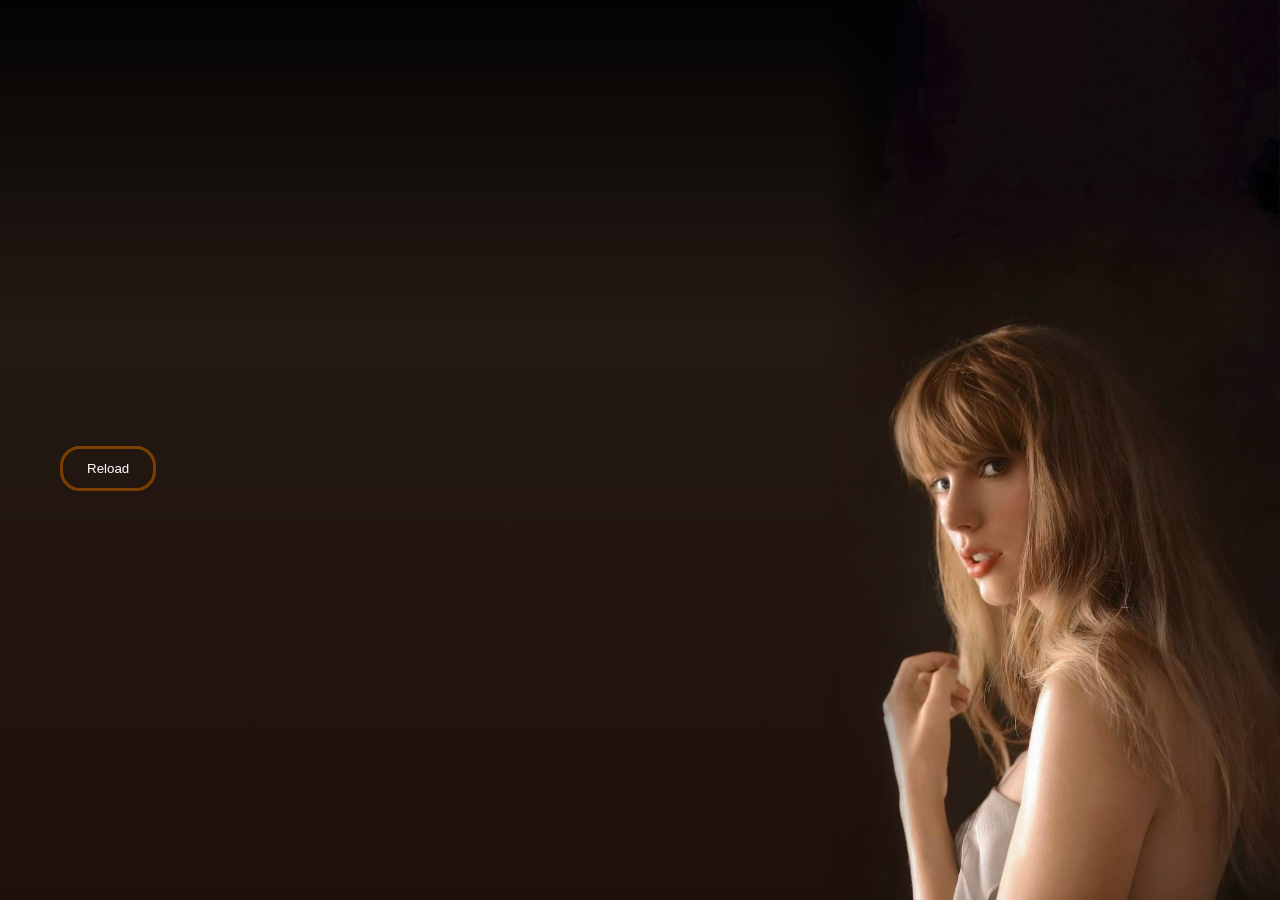
==== Projeto Taylor Swift - Coding/saida.html @ d4f07864 "Add files via upload" ====
<!DOCTYPE html>
<html lang="pt-br">
<head>
<meta charset="UTF-8">
<meta name="viewport" content="width=device-width, initial-scale=1.0">
<title>Taylor Swift - Música Aleatória</title>
<link rel="stylesheet" href="style.css">
</head>

<body>

<div>

    <!-- Onde a música será exibida -->
    <div id="musica"></div>

     <br><br>
    <button onclick="getMusica()">Reload</button>

</div>

<div class="img">
    <img src="img/banner.jpeg" alt="Taylor Swift">
</div>

<script src="script.js"></script>
</body>
</html>
---- Projeto Taylor Swift - Coding/style.css ----
body{
        margin: 0;
        padding-left: 60px;
        font-family: "Times New Roman", Times, serif;
        background: linear-gradient(to bottom, #030303 0%, #241913 36%, #1F100A 100%);
        display: flex;
        align-items: center;
        height: 100vh;
        position: relative;
        z-index: 2;
    }

    h1, h2, h3, p{
        color: white;
    }
    h1{
        font-size: 48px;
    }

    h2{
        font-size: 36px;
    }
    h3{
        font-size: 24px;
    }

    p{
        font-size: 18px;
        max-width: 600px;
    }

    .img{
        position: absolute;
        top: 0;
        right: 0;
        bottom: 0;
    }

    .img img{
        height: 100%;
        display: block;
        -webkit-mask-image: linear-gradient(to left, black 80%, transparent);
        mask-image: linear-gradient(to left, black 80%, transparent);
    }

    button{
        border-radius: 20px;
        padding: 12px 24px;
        background-color: transparent;
        border: 3px solid #7B3F00;
        color: white;
        cursor: pointer;
    }

    button:hover{
        background-color: #7B3F00;
    }

    #musica img{
        margin-top: 10px;
        border-radius: 10px;
    }


    @media (max-width: 1024px){

    body{
        padding-left: 40px;
    }

    h1{
        font-size: 40px;
    }

    h2{
        font-size: 30px;
    }

    p{
        font-size: 16px;
        max-width: 500px;
    }

    .img img{
        height: 90vh;
    }

    }

    @media (max-width: 768px){

    body{
        flex-direction: column;
        justify-content: center;
        align-items: center;
        padding: 20px;
        text-align: center;
        height: auto;
    }

    .img{
        position: relative;
        width: 100%;
        margin-top: 30px;
        z-index: 1;
    }

    .img img{
        width: 100%;
        height: auto;
        mask-image: none;
        -webkit-mask-image: none;
    }

    }

    @media (max-width: 480px){

    h1{
        font-size: 28px;
    }

    h2{
        font-size: 24px;
    }

    p{
        font-size: 15px;
    }

    button{
        padding: 10px 18px;
        font-size: 14px;
    }

    }
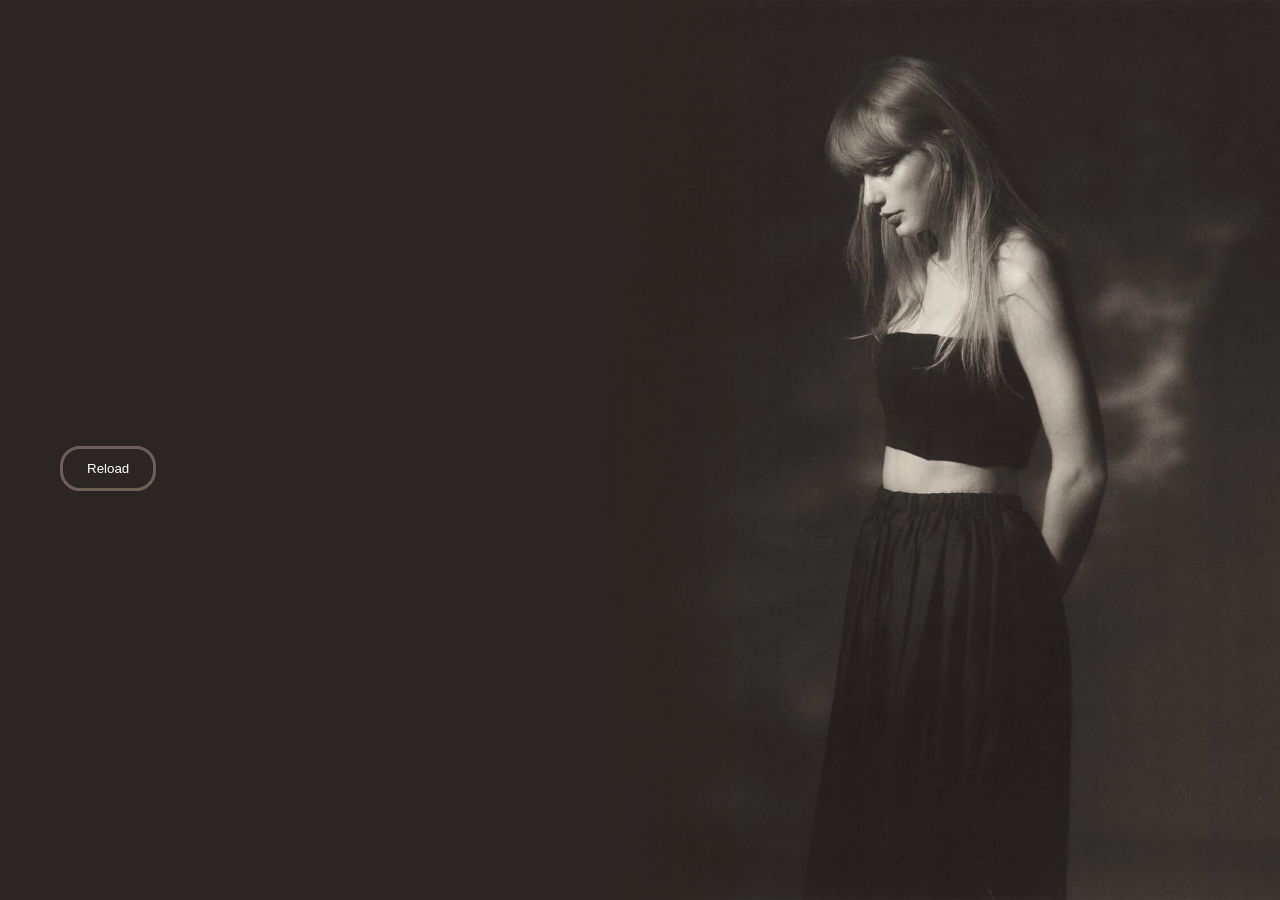
==== commit 373a23d2: "Add files via upload" ====
--- a/Projeto Taylor Swift - Coding/saida.html
+++ b/Projeto Taylor Swift - Coding/saida.html
@@ -7,7 +7,7 @@
 <link rel="stylesheet" href="style.css">
 </head>
 
-<body>
+<body class="pagina-musica">
 
 <div>
 
@@ -15,12 +15,12 @@
     <div id="musica"></div>
 
      <br><br>
-    <button onclick="getMusica()">Reload</button>
+    <button class="estilo" onclick="getMusica()">Reload</button>
 
 </div>
 
 <div class="img">
-    <img src="img/banner.jpeg" alt="Taylor Swift">
+    <img src="img/2.jpeg" alt="Taylor Swift">
 </div>
 
 <script src="script.js"></script>
--- a/Projeto Taylor Swift - Coding/style.css
+++ b/Projeto Taylor Swift - Coding/style.css
@@ -8,6 +8,10 @@
         height: 100vh;
         position: relative;
         z-index: 2;
+    }
+
+    body.pagina-musica {
+    background: linear-gradient(to bottom, #2C2724 0%, #2B2623 50%, #2C2724 100%);
     }
 
     h1, h2, h3, p{
@@ -52,8 +56,21 @@
         cursor: pointer;
     }
 
+    button.estilo{
+        border-radius: 20px;
+        padding: 12px 24px;
+        background-color: transparent;
+        border: 3px solid #6a6158;;
+        color: white;
+        cursor: pointer;
+    }
+
     button:hover{
         background-color: #7B3F00;
+    }
+
+    button:hover.estilo{
+        background-color: #6a6158;
     }
 
     #musica img{
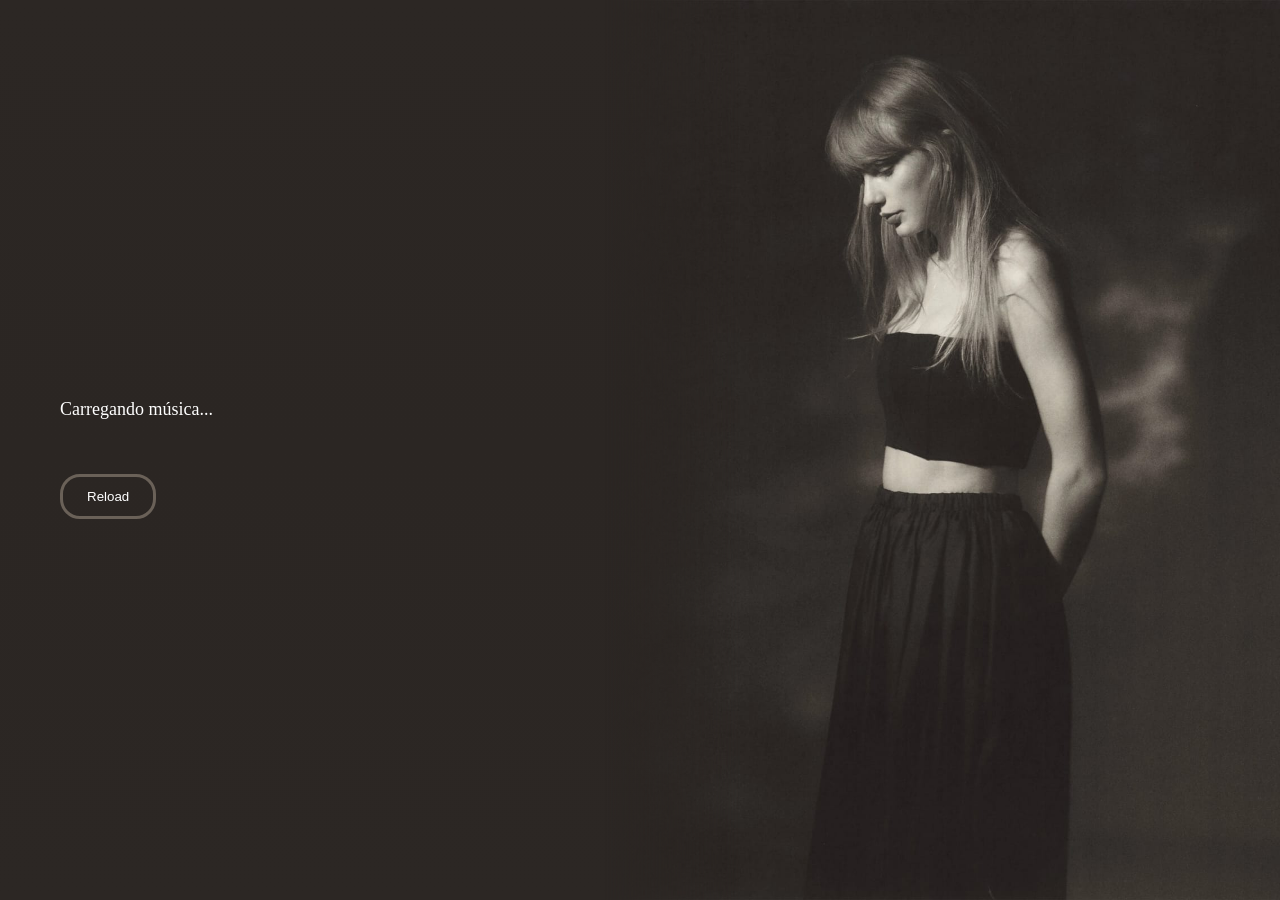
==== commit 4fae3477: "Add files via upload" ====
--- a/Projeto Taylor Swift - Coding/saida.html
+++ b/Projeto Taylor Swift - Coding/saida.html
@@ -3,6 +3,7 @@
 <head>
 <meta charset="UTF-8">
 <meta name="viewport" content="width=device-width, initial-scale=1.0">
+<link rel="manifest" href="./manifest.json">
 <title>Taylor Swift - Música Aleatória</title>
 <link rel="stylesheet" href="style.css">
 </head>
--- a/Projeto Taylor Swift - Coding/style.css
+++ b/Projeto Taylor Swift - Coding/style.css
@@ -1,14 +1,14 @@
-    body{
-        margin: 0;
-        padding-left: 60px;
-        font-family: "Times New Roman", Times, serif;
-        background: linear-gradient(to bottom, #030303 0%, #241913 36%, #1F100A 100%);
-        display: flex;
-        align-items: center;
-        height: 100vh;
-        position: relative;
-        z-index: 2;
-    }
+body {
+    margin: 0;
+    padding-left: 60px;
+    font-family: "Times New Roman", Times, serif;
+    background: linear-gradient(to bottom, #030303 0%, #241913 36%, #1F100A 100%);
+    display: flex;
+    align-items: center;
+    min-height: 100vh; /* ← era height: 100vh */
+    position: relative;
+    z-index: 2;
+}
 
     body.pagina-musica {
     background: linear-gradient(to bottom, #2C2724 0%, #2B2623 50%, #2C2724 100%);
@@ -76,6 +76,26 @@
     #musica img{
         margin-top: 10px;
         border-radius: 10px;
+    }
+
+    .lyrics{
+    max-height: 500px;
+    overflow-y: auto;
+    max-width: 700px;
+    text-align: left;
+    background: rgba(255,255,255,0.1);
+    padding: 20px;
+    border-radius: 10px;
+    margin-top: 20px;
+    }
+
+    .lyrics p{
+        white-space: pre-line;
+        font-size: 18px;
+    }
+
+    .lyrics h4{
+        margin-top: 0;
     }
 
 
@@ -150,4 +170,5 @@
         font-size: 14px;
     }
 
-    }+    }
+    
